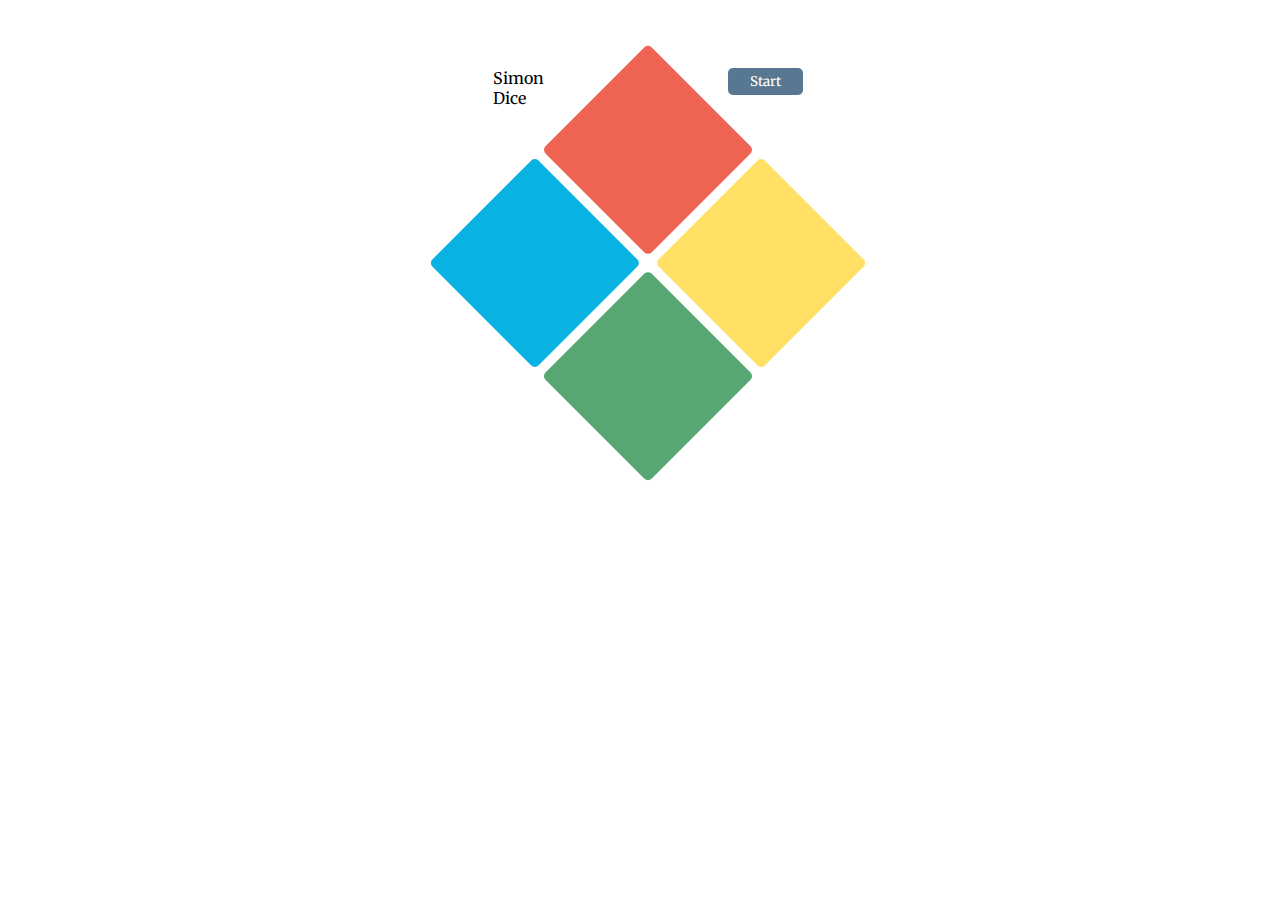
==== games/simondice/index.html @ 86db4f26 "first commit" ====
<!DOCTYPE html>
<html lang="en">
<head>
    <meta charset="UTF-8">
    <meta http-equiv="X-UA-Compatible" content="IE=edge">
    <meta name="viewport" content="width=device-width, initial-scale=1.0">
    <title>Simón dice</title>
    <link href="https://fonts.googleapis.com/css2?family=Merriweather:wght@900&display=swap" rel="stylesheet">
    <link href="styles.css" rel="stylesheet" />
    <script src="script.js" type="text/javascript" defer></script>
</head>
<body>
    <div class="simon">
        <div class="title">Simon Dice</div>
        <button id="startButton">Start</button>
        <div class="buttonContainer">
            <div class="square red"></div>
            <div class="square yellow"></div>
            <div class="square blue"></div>
            <div class="square green"></div>
        </div>
        <div id="round"></div>
    </div>
</body>
</html>
---- games/simondice/styles.css ----
body {
    display: inline-grid;
    place-items: center;
    width: 100%;
    font-family: 'Merriweather', serif;
}

.simon {
    position: relative;
    margin-top: 50px;
    padding: 10px;
    border-radius: 5px;
}

.buttonContainer {
    display: inline-grid;
    grid-gap: 10px;
    grid-template-columns: auto auto;
    transform: rotate(45deg);
}

.square {
    border-radius: 5px;
    width: 150px;
    height: 150px;
    cursor: pointer;
}

.square:active,
.active {
    filter: brightness(125%);
}

.red {
    background-color: #EE6352;
}

.blue {
    background-color: #08B2E3;
}

.green {
    background-color: #57A773;
}

.yellow {
    background-color: #FFDF64;
}

#startButton {
    width: 75px;
    position: absolute;
    top: 10px;
    right: 10px;
    border: none;
    font-family: 'Merriweather', serif;
    cursor: pointer;
    border-radius: 5px;
    color: #fff;
    background-color: #587792;
    padding: 5px;
}

#startButton:disabled {
    background-color: #eee;
}

.title {
    width: min-content;
}

.winner {
    animation: spin 1s ease-in-out;
}

@keyframes spin { 
    100% { transform:rotate(180deg) } }
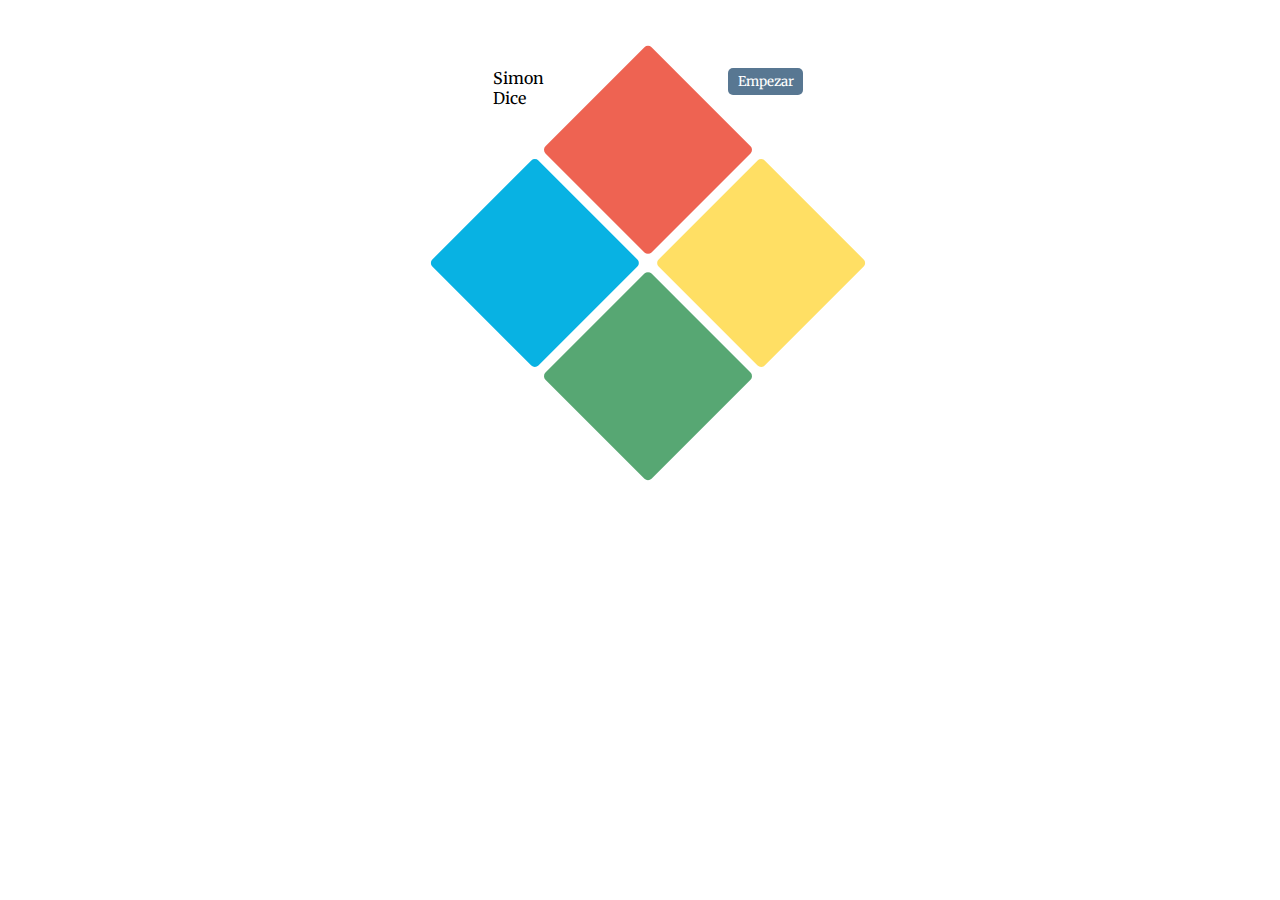
==== commit b4ce665c: "correcciones" ====
--- a/games/simondice/index.html
+++ b/games/simondice/index.html
@@ -12,7 +12,7 @@
 <body>
     <div class="simon">
         <div class="title">Simon Dice</div>
-        <button id="startButton">Start</button>
+        <button id="startButton">Empezar</button>
         <div class="buttonContainer">
             <div class="square red"></div>
             <div class="square yellow"></div>
